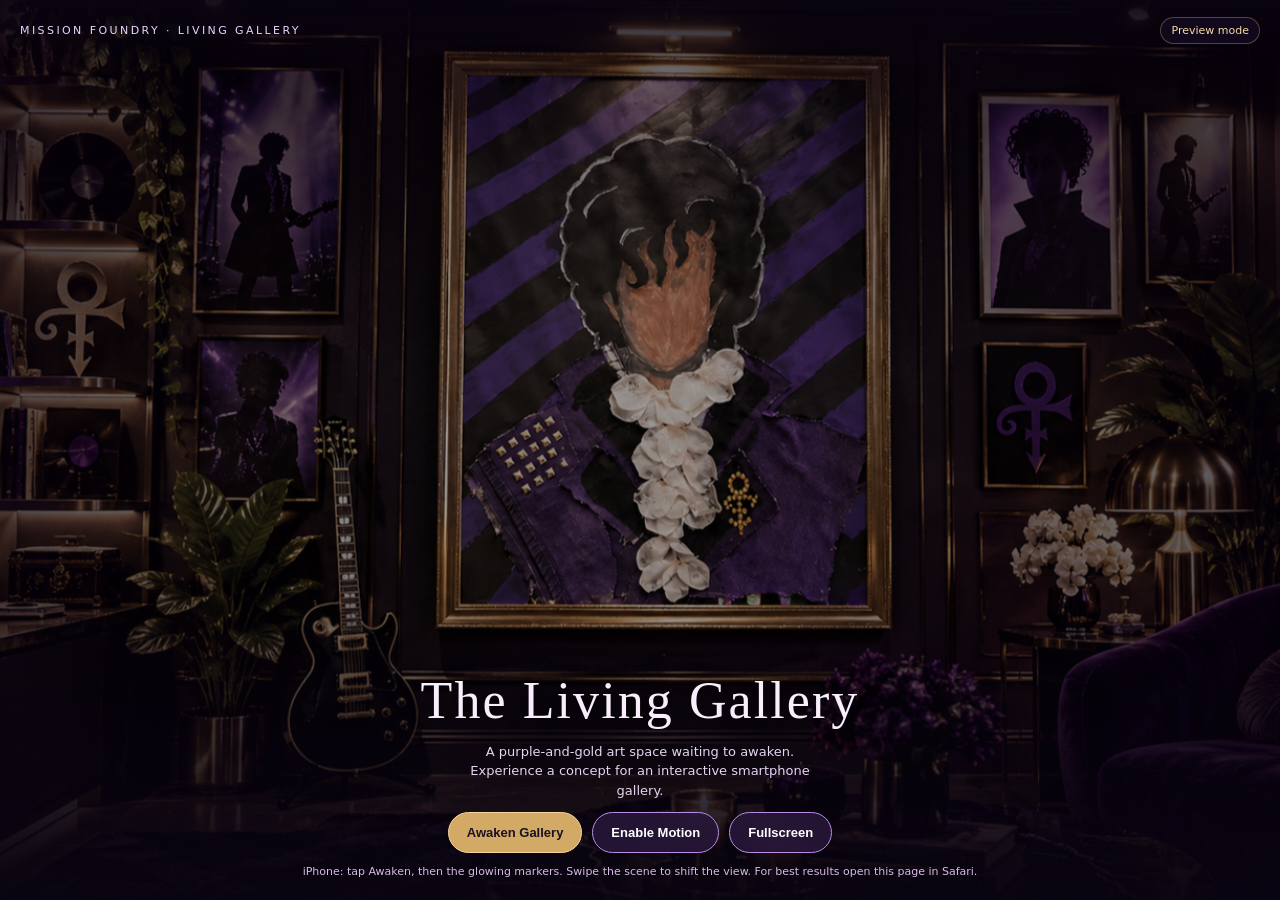
==== index.html @ 6d1fb0a3 "Add files via upload" ====
<!doctype html><html lang="en"><head><meta charset="utf-8"><meta name="viewport" content="width=device-width,initial-scale=1,viewport-fit=cover"><title>The Living Gallery — iPhone Edition</title><style>
:root{color-scheme:dark;font-family:system-ui,-apple-system,Segoe UI,sans-serif}*{box-sizing:border-box}body{margin:0;background:#0d0715;color:#f8eefc;overflow:hidden}.stage{position:relative;width:100vw;height:100vh;height:100dvh;overflow:hidden;isolation:isolate;background:#110b1a}.scene{position:absolute;inset:-7%;background-image:linear-gradient(90deg,rgba(12,2,25,.16),transparent 40%,rgba(12,2,25,.16)),url('[data-uri]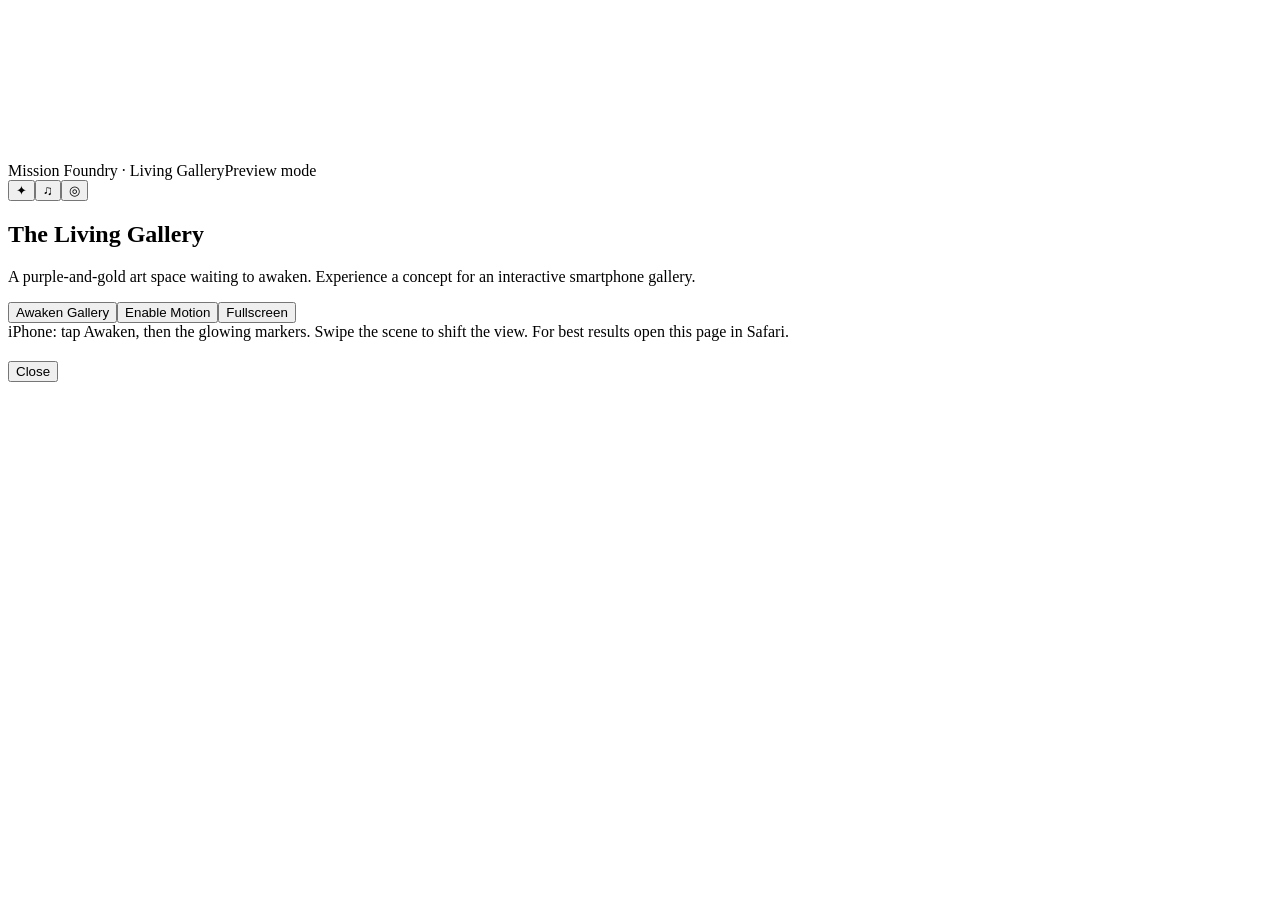
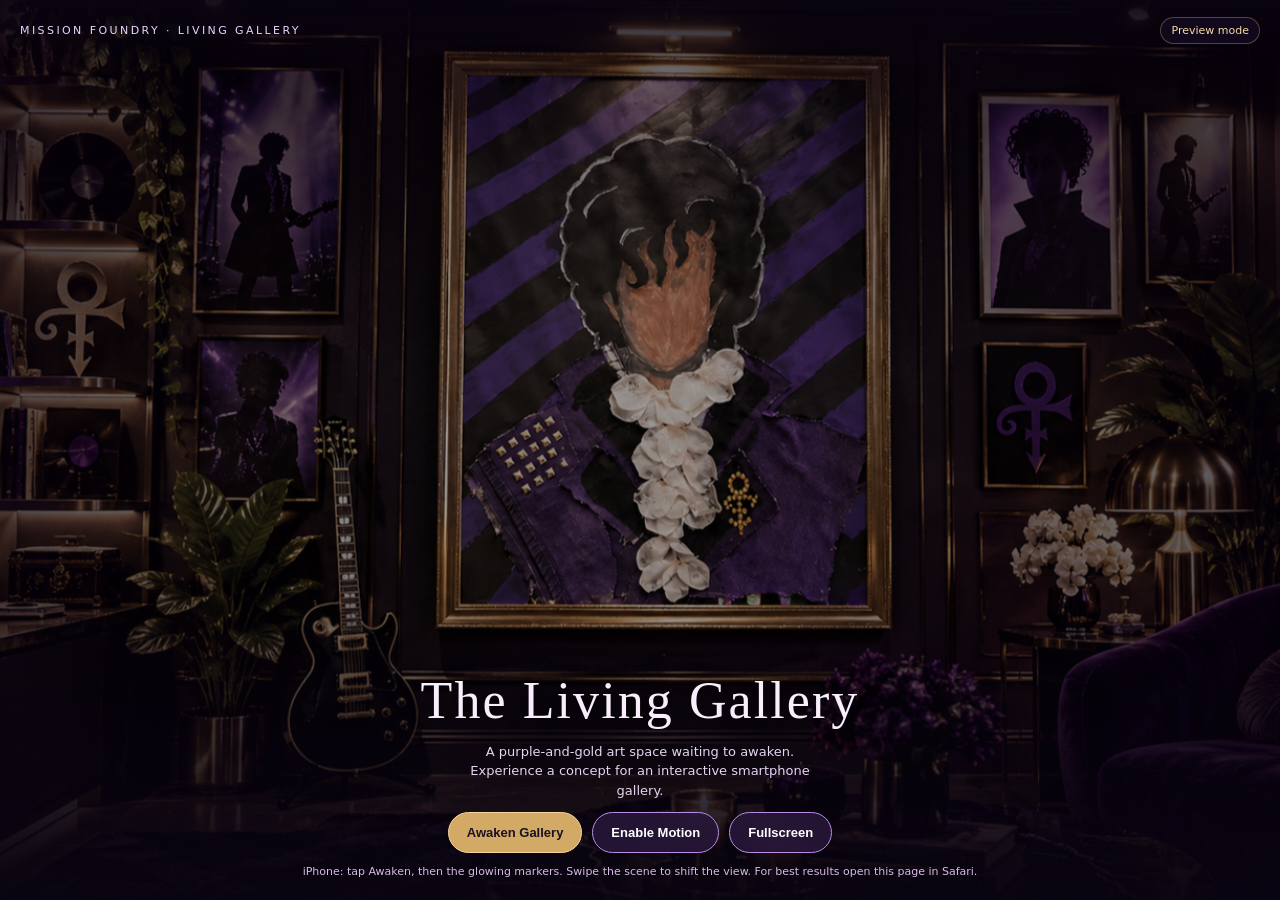
